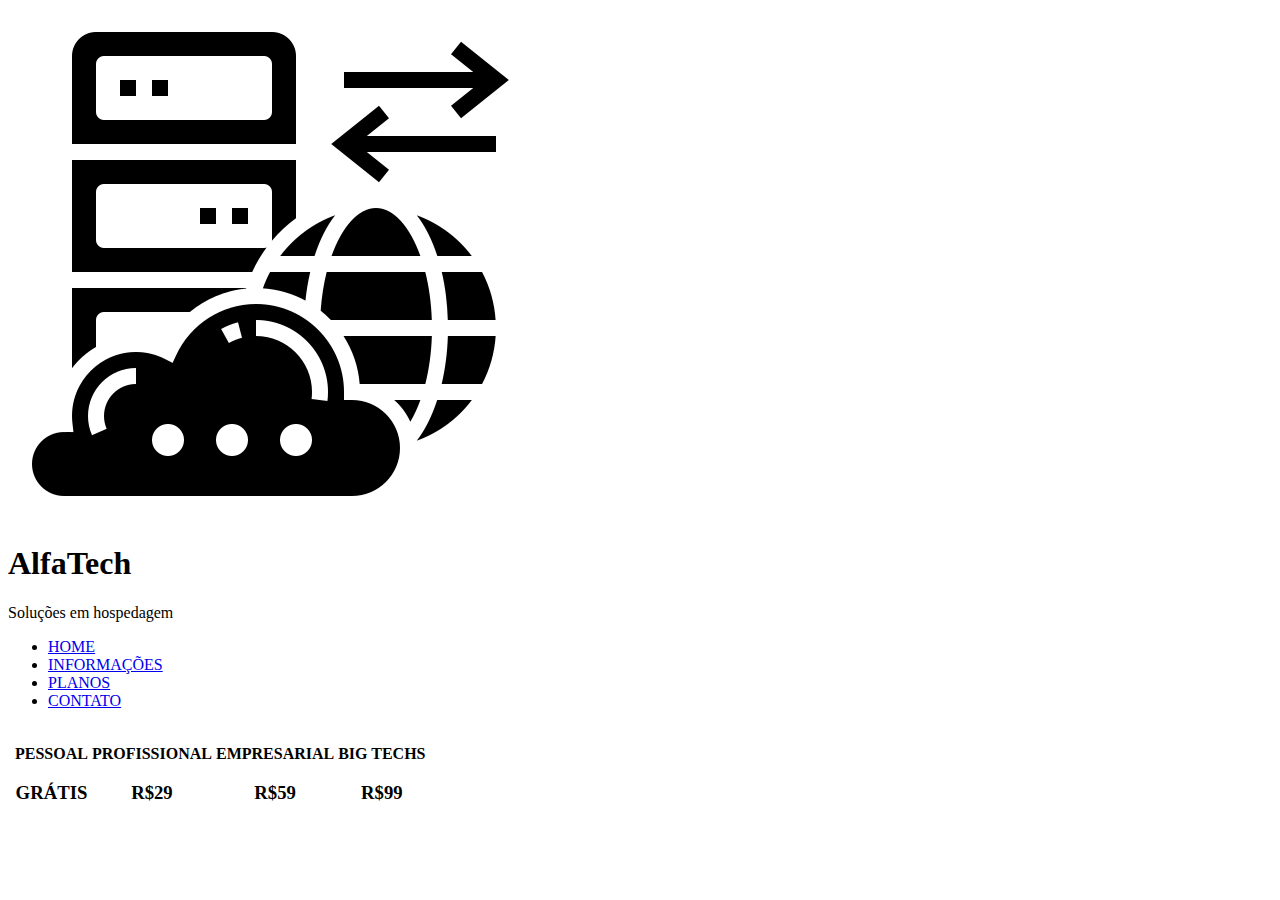
==== tabeladeprecos.html @ a5db287e "Iniciando o HTML da página tabela de preços" ====
<!DOCTYPE html>
<html lang="pt-br">

<head>
    <meta charset="UTF-8">
    <meta http-equiv="X-UA-Compatible" content="IE=edge">
    <meta name="viewport" content="width=device-width, initial-scale=1.0">
    <title>AlfaTech</title>
</head>

<body>
    <header>
        <div>
            <div>
                <img src="assets/img/logo-icone-escuro.png" alt="logo tipo">
                <h1>AlfaTech</h1>
                <p>Soluções em hospedagem</p>
            </div>

            <nav>
                <ul>
                    <li><a href="index.html">HOME</a></li>
                    <li><a href="index.html#info">INFORMAÇÕES</a></li>
                    <li><a href="index.html#planos">PLANOS</a></li>
                    <li><a href="index.html#contato">CONTATO</a></li>
                </ul>
            </nav>
        </div>
    </header>

    <main>
        <section>
            <table>
                <thead>
                    <tr>
                        <th> </th>
                        <th>
                            <p>PESSOAL</p>
                            <h3>GRÁTIS</h3>
                        </th>
                        <th>
                            <p>PROFISSIONAL</p>
                            <h3>R$29</h3>
                        </th>
                        <th>
                            <p>EMPRESARIAL</p>
                            <h3>R$59</h3>
                        </th>
                        <th>
                            <p>BIG TECHS</p>
                            <h3>R$99</h3>
                        </th>
                    </tr>
                </thead>
               <tbody>
                
               </tbody>
            </table>
        </section>
    </main>


    <footer>

    </footer>
</body>

</html>
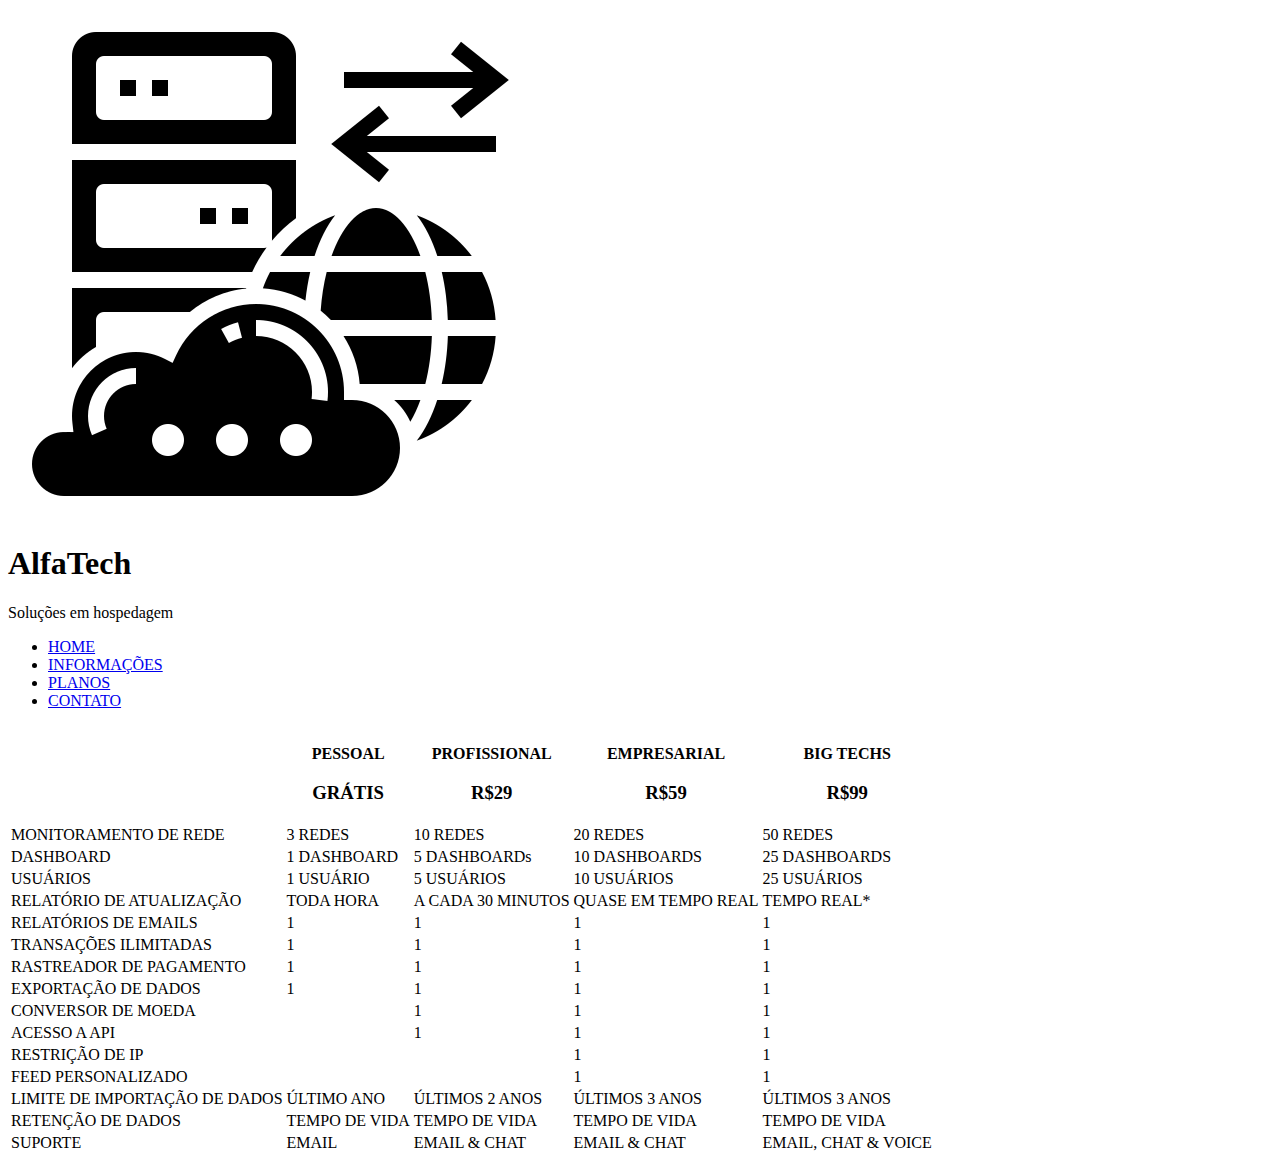
==== commit 4ba5c94f: "Inserindo tabela" ====
--- a/tabeladeprecos.html
+++ b/tabeladeprecos.html
@@ -52,9 +52,113 @@
                         </th>
                     </tr>
                 </thead>
-               <tbody>
-                
-               </tbody>
+                <tbody>
+                    <tr>
+                        <td>MONITORAMENTO DE REDE</td>
+                        <td>3 REDES</td>
+                        <td>10 REDES</td>
+                        <td>20 REDES</td>
+                        <td>50 REDES</td>
+                    </tr>
+                    <tr>
+                        <td>DASHBOARD</td>
+                        <td>1 DASHBOARD</td>
+                        <td>5 DASHBOARDs</td>
+                        <td>10 DASHBOARDS</td>
+                        <td>25 DASHBOARDS</td>
+                    </tr>
+                    <tr>
+                        <td>USUÁRIOS</td>
+                        <td>1 USUÁRIO</td>
+                        <td>5 USUÁRIOS</td>
+                        <td>10 USUÁRIOS</td>
+                        <td>25 USUÁRIOS</td>
+                    </tr>
+                    <tr>
+                        <td>RELATÓRIO DE ATUALIZAÇÃO</td>
+                        <td>TODA HORA</td>
+                        <td>A CADA 30 MINUTOS</td>
+                        <td>QUASE EM TEMPO REAL</td>
+                        <td>TEMPO REAL*</td>
+                    </tr>
+                    <tr>
+                        <td>RELATÓRIOS DE EMAILS</td>
+                        <td>1</td>
+                        <td>1</td>
+                        <td>1</td>
+                        <td>1</td>
+                    </tr>
+                    <tr>
+                        <td>TRANSAÇÕES ILIMITADAS</td>
+                        <td>1</td>
+                        <td>1</td>
+                        <td>1</td>
+                        <td>1</td>
+                    </tr>
+                    <tr>
+                        <td>RASTREADOR DE PAGAMENTO</td>
+                        <td>1</td>
+                        <td>1</td>
+                        <td>1</td>
+                        <td>1</td>
+                    </tr>
+                    <tr>
+                        <td>EXPORTAÇÃO DE DADOS</td>
+                        <td>1</td>
+                        <td>1</td>
+                        <td>1</td>
+                        <td>1</td>
+                    </tr>
+                    <tr>
+                        <td>CONVERSOR DE MOEDA</td>
+                        <td></td>
+                        <td>1</td>
+                        <td>1</td>
+                        <td>1</td>
+                    </tr>
+                    <tr>
+                        <td>ACESSO A API</td>
+                        <td></td>
+                        <td>1</td>
+                        <td>1</td>
+                        <td>1</td>
+                    </tr>
+                    <tr>
+                        <td>RESTRIÇÃO DE IP</td>
+                        <td></td>
+                        <td></td>
+                        <td>1</td>
+                        <td>1</td>
+                    </tr>
+                    <tr>
+                        <td>FEED PERSONALIZADO</td>
+                        <td></td>
+                        <td></td>
+                        <td>1</td>
+                        <td>1</td>
+                    </tr>
+                    <tr>
+                        <td>LIMITE DE IMPORTAÇÃO DE DADOS</td>
+                        <td>ÚLTIMO ANO</td>
+                        <td>ÚLTIMOS 2 ANOS</td>
+                        <td>ÚLTIMOS 3 ANOS</td>
+                        <td>ÚLTIMOS 3 ANOS</td>
+                    </tr>
+                    <tr>
+                        <td>RETENÇÃO DE DADOS</td>
+                        <td>TEMPO DE VIDA</td>
+                        <td>TEMPO DE VIDA</td>
+                        <td>TEMPO DE VIDA</td>
+                        <td>TEMPO DE VIDA</td>
+                    </tr>
+                    <tr>
+                        <td>SUPORTE</td>
+                        <td>EMAIL</td>
+                        <td>EMAIL & CHAT</td>
+                        <td>EMAIL & CHAT</td>
+                        <td>EMAIL, CHAT & VOICE</td>
+                    </tr>
+                </tbody>
             </table>
         </section>
     </main>
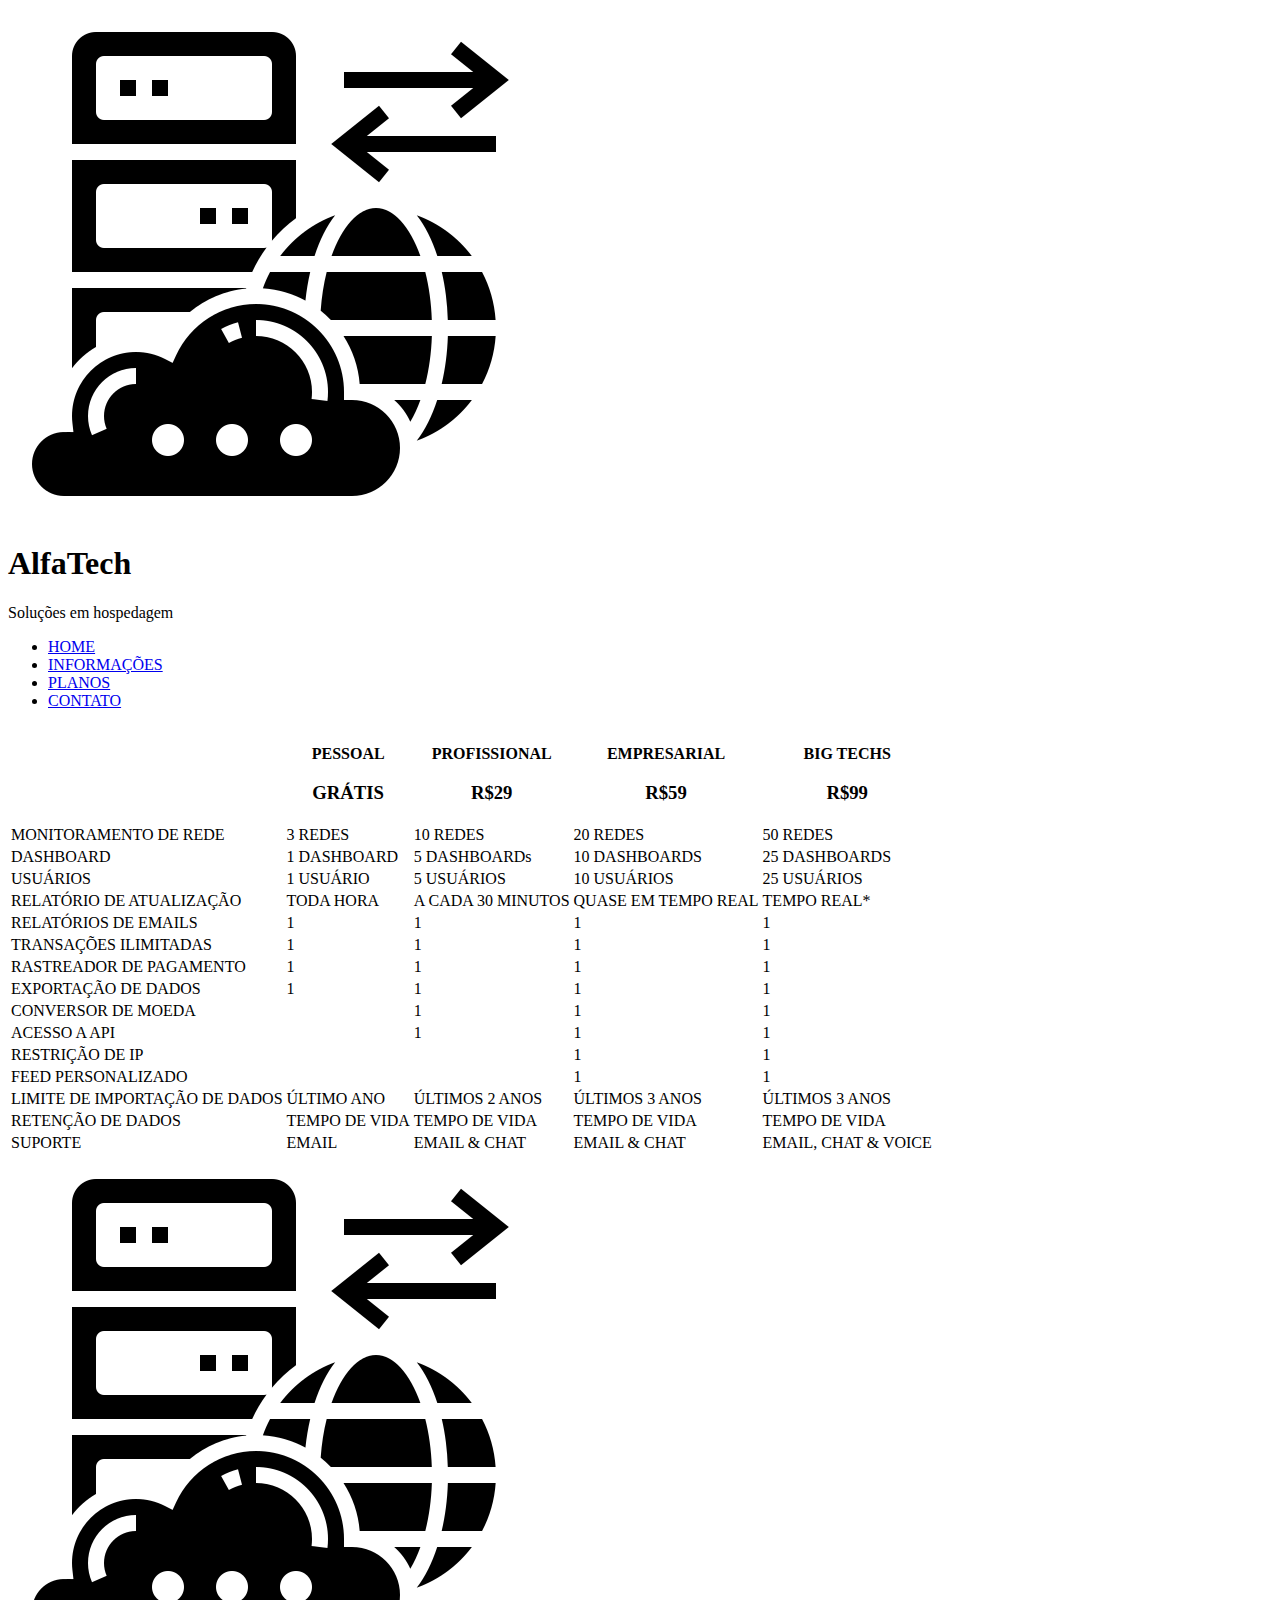
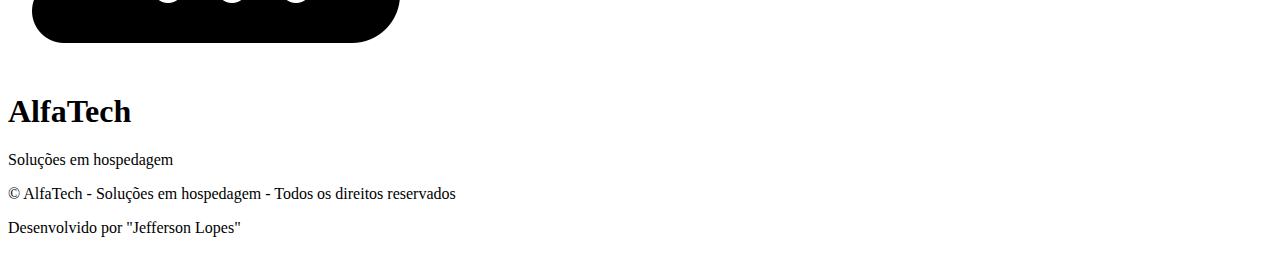
==== commit e6eb46e2: "Finalizando página preço html" ====
--- a/tabeladeprecos.html
+++ b/tabeladeprecos.html
@@ -163,10 +163,23 @@
         </section>
     </main>
 
+    <footer>
+        <div>
+            <div>
+                <img src="assets/img/logo-icone-escuro.png" alt="logo tipo">
+                <div>
+                    <h1>AlfaTech</h1>
+                    <p>Soluções em hospedagem</p>
+                </div>
+            </div>
+            <div>
+                <p>&copy; AlfaTech - Soluções em hospedagem - Todos os direitos reservados</p>
+            </div>
 
-    <footer>
-
+        </div>
+        <div>
+            <p>Desenvolvido por <span>"Jefferson Lopes"</span></p>
+        </div>
     </footer>
 </body>
-
 </html>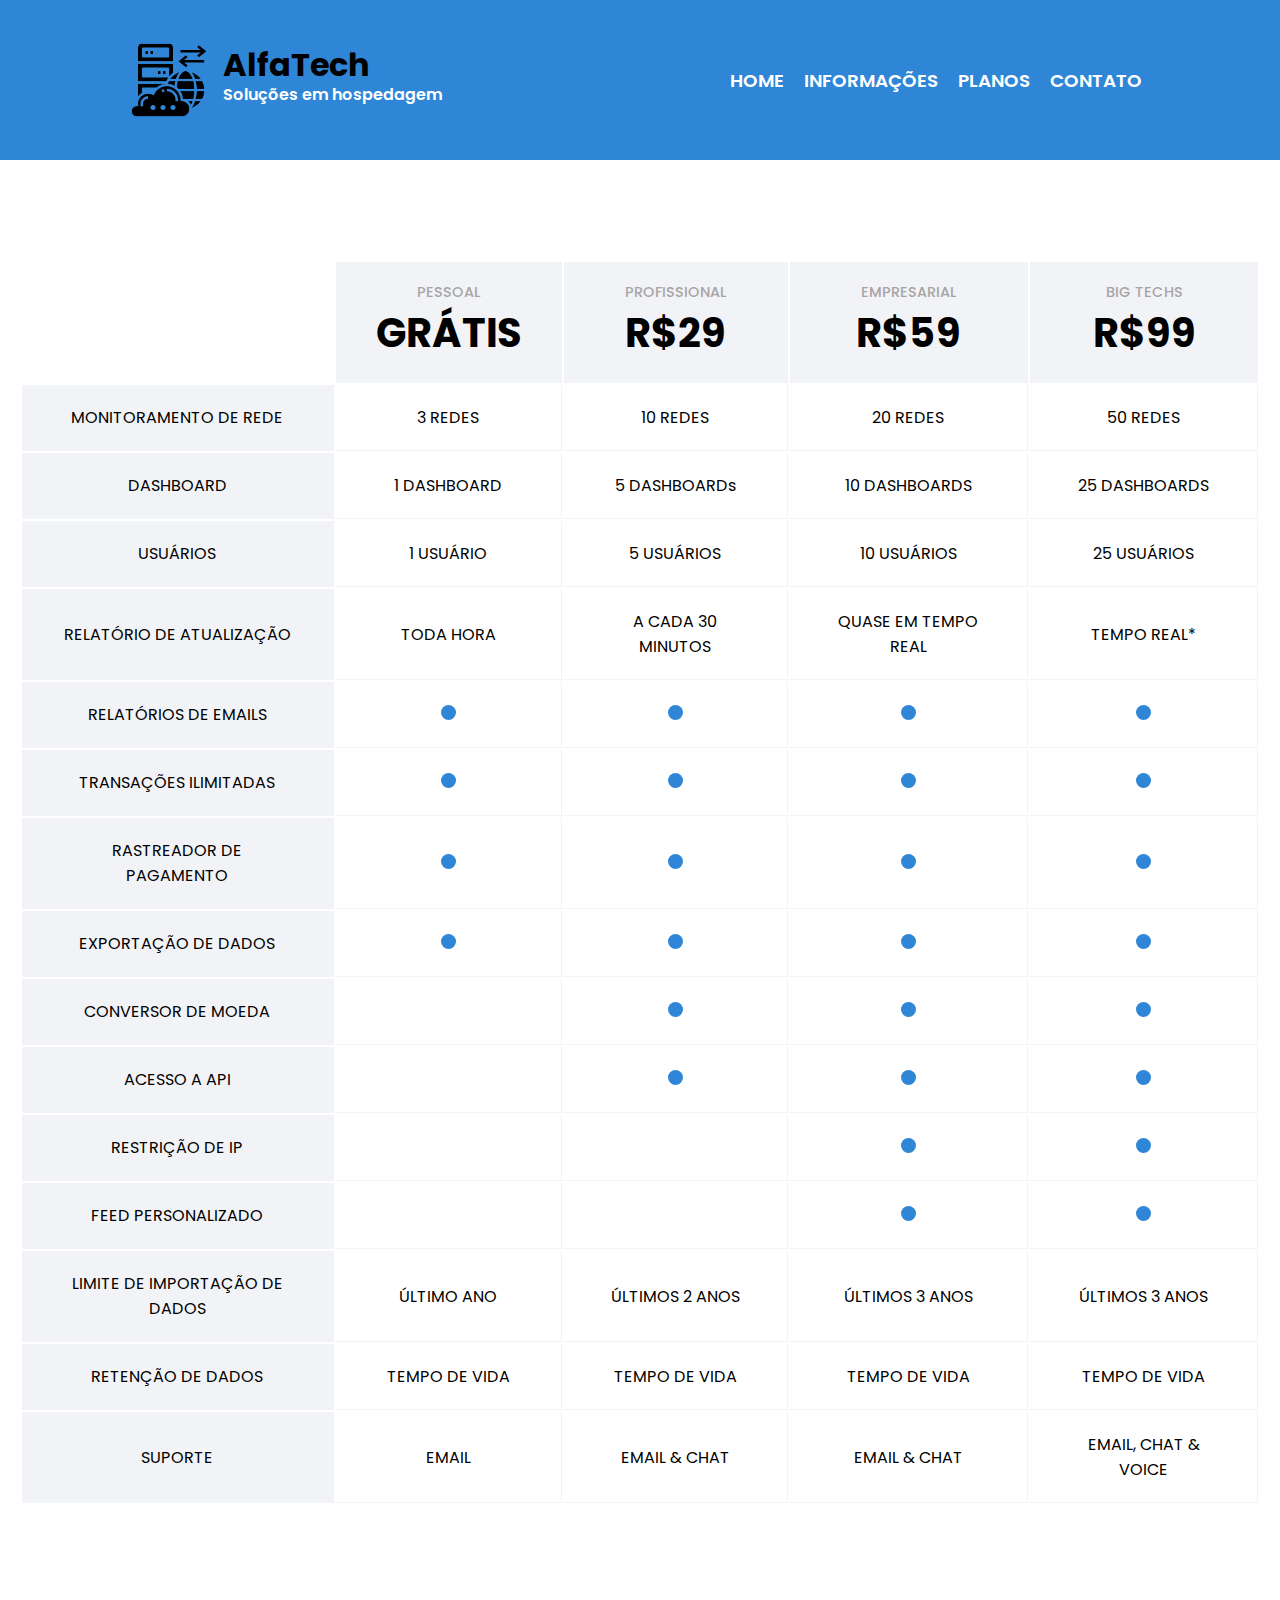
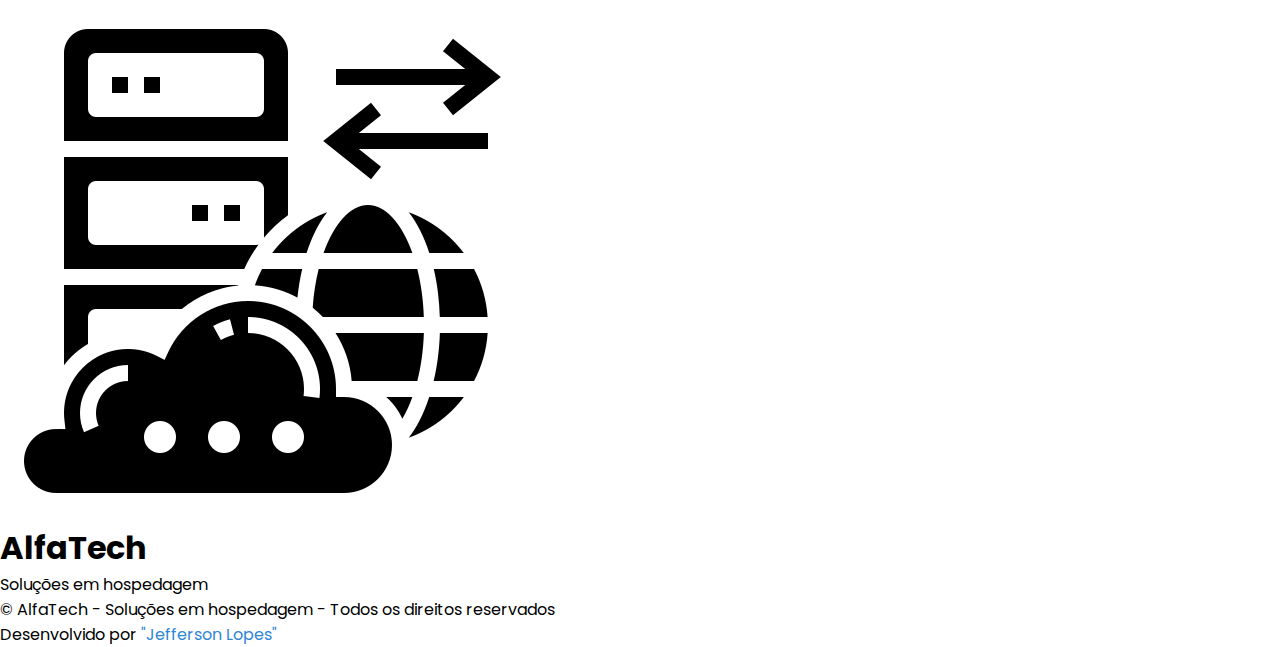
==== commit 96901a45: "Estilizando a página tabelaprecos" ====
--- a/tabeladeprecos.html
+++ b/tabeladeprecos.html
@@ -5,16 +5,25 @@
     <meta charset="UTF-8">
     <meta http-equiv="X-UA-Compatible" content="IE=edge">
     <meta name="viewport" content="width=device-width, initial-scale=1.0">
+
+    <link rel="preconnect" href="https://fonts.googleapis.com">
+    <link rel="preconnect" href="https://fonts.gstatic.com" crossorigin>
+    <link href="https://fonts.googleapis.com/css2?family=Poppins:wght@400;500;600;700;800;900&display=swap"
+        rel="stylesheet">
+
+    <link rel="stylesheet" href="assets/css/tabelapreco.css">
     <title>AlfaTech</title>
 </head>
 
 <body>
-    <header>
-        <div>
-            <div>
+    <header class="header-section">
+        <div class="section-container header-section-content">
+            <div class="header-section-logo">
                 <img src="assets/img/logo-icone-escuro.png" alt="logo tipo">
-                <h1>AlfaTech</h1>
-                <p>Soluções em hospedagem</p>
+                <div>
+                    <h1>AlfaTech</h1>
+                    <p>Soluções em hospedagem</p>
+                </div>
             </div>
 
             <nav>
@@ -29,10 +38,10 @@
     </header>
 
     <main>
-        <section>
+        <section class="table-container">
             <table>
                 <thead>
-                    <tr>
+                    <tr class="thead-block">
                         <th> </th>
                         <th>
                             <p>PESSOAL</p>
@@ -83,59 +92,60 @@
                     </tr>
                     <tr>
                         <td>RELATÓRIOS DE EMAILS</td>
-                        <td>1</td>
-                        <td>1</td>
-                        <td>1</td>
-                        <td>1</td>
+                        <td class="blue-marker"></td>
+                        <td class="blue-marker"></td>
+                        <td class="blue-marker"></td>
+                        <td class="blue-marker"></td>
+                       
                     </tr>
                     <tr>
                         <td>TRANSAÇÕES ILIMITADAS</td>
-                        <td>1</td>
-                        <td>1</td>
-                        <td>1</td>
-                        <td>1</td>
+                        <td class="blue-marker"></td>
+                        <td class="blue-marker"></td>
+                        <td class="blue-marker"></td>
+                        <td class="blue-marker"></td>
                     </tr>
                     <tr>
                         <td>RASTREADOR DE PAGAMENTO</td>
-                        <td>1</td>
-                        <td>1</td>
-                        <td>1</td>
-                        <td>1</td>
+                        <td class="blue-marker"></td>
+                        <td class="blue-marker"></td>
+                        <td class="blue-marker"></td>
+                        <td class="blue-marker"></td>
                     </tr>
                     <tr>
                         <td>EXPORTAÇÃO DE DADOS</td>
-                        <td>1</td>
-                        <td>1</td>
-                        <td>1</td>
-                        <td>1</td>
+                        <td class="blue-marker"></td>
+                        <td class="blue-marker"></td>
+                        <td class="blue-marker"></td>
+                        <td class="blue-marker"></td>
                     </tr>
                     <tr>
                         <td>CONVERSOR DE MOEDA</td>
                         <td></td>
-                        <td>1</td>
-                        <td>1</td>
-                        <td>1</td>
+                        <td class="blue-marker"></td>
+                        <td class="blue-marker"></td>
+                        <td class="blue-marker"></td>
                     </tr>
                     <tr>
                         <td>ACESSO A API</td>
                         <td></td>
-                        <td>1</td>
-                        <td>1</td>
-                        <td>1</td>
+                        <td class="blue-marker"></td>
+                        <td class="blue-marker"></td>
+                        <td class="blue-marker"></td>
                     </tr>
                     <tr>
                         <td>RESTRIÇÃO DE IP</td>
                         <td></td>
                         <td></td>
-                        <td>1</td>
-                        <td>1</td>
+                        <td class="blue-marker"></td>
+                        <td class="blue-marker"></td>
                     </tr>
                     <tr>
                         <td>FEED PERSONALIZADO</td>
                         <td></td>
                         <td></td>
-                        <td>1</td>
-                        <td>1</td>
+                        <td class="blue-marker"></td>
+                        <td class="blue-marker"></td>
                     </tr>
                     <tr>
                         <td>LIMITE DE IMPORTAÇÃO DE DADOS</td>
@@ -182,4 +192,5 @@
         </div>
     </footer>
 </body>
+
 </html>--- a/assets/css/tabelapreco.css
+++ b/assets/css/tabelapreco.css
@@ -0,0 +1,120 @@
+* {
+    margin: 0;
+    padding: 0;
+    box-sizing: border-box;
+    font-family: 'Poppins', sans-serif;
+}
+
+
+.section-container {
+    width: 100%;
+    max-width: 1024px;
+    margin: 0 auto;
+}
+
+.header-section {
+    background-color: #2f86d6;
+}
+
+span {
+    color: #2f86d6;
+}
+
+/* === topo menu === */
+
+.header-section-content {
+    display: flex;
+    justify-content: space-between;
+    align-items: center;
+    padding: 40px 0;
+}
+
+.header-section-logo {
+    display: flex;
+    align-items: center;
+    line-height: 30px;
+}
+
+.header-section-logo img {
+    margin-right: 15px;
+    width: 80px;
+}
+
+.header-section-logo p {
+    color: #ffffff;
+    font-weight: 600;
+}
+
+.header-section-content nav ul {
+    display: flex;
+    list-style: none;
+}
+
+.header-section-content nav ul li a:hover {
+    color: #233032;
+    transition: .4s;
+}
+
+.header-section-content nav ul li a {
+    font-size: 1.15em;
+    padding: 10px;
+    font-weight: 600;
+    text-decoration: none;
+    color: #ffffff;
+}
+
+/* === tabela === */
+
+.table-container {
+    width: 100%;
+    padding: 100px 20px;
+    display: flex;
+    justify-content: center;
+    align-items: center;
+}
+
+.table-container table th:first-of-type {
+    visibility: hidden;
+}
+
+.table-container table th {
+    background-color: #f1f3f7;
+    padding: 20px 40px;
+}
+
+.table-container table th:hover {
+    background-color: #2f86d6;
+    color: #fff;
+    cursor: pointer;
+}
+
+.table-container table td {
+    text-align: center;
+    padding: 20px 40px;
+    border-bottom: 1px solid #f1f3f7;
+    border-right: 1px solid #f1f3f7;
+}
+
+.thead-block h3 {
+    font-size: 2.5em;
+}
+
+.thead-block p {
+    color: #a8a4a4;
+    font-weight: 500;
+    font-size: 0.9em;
+}
+
+.table-container td:first-child {
+    background-color: #f1f3f7;
+}
+
+.blue-marker::before{
+    content: "";
+    display: inline-block;
+    width: 15px;
+    height: 15px;
+    background-color: #2f86d6;
+    border-radius: 100%;
+}
+
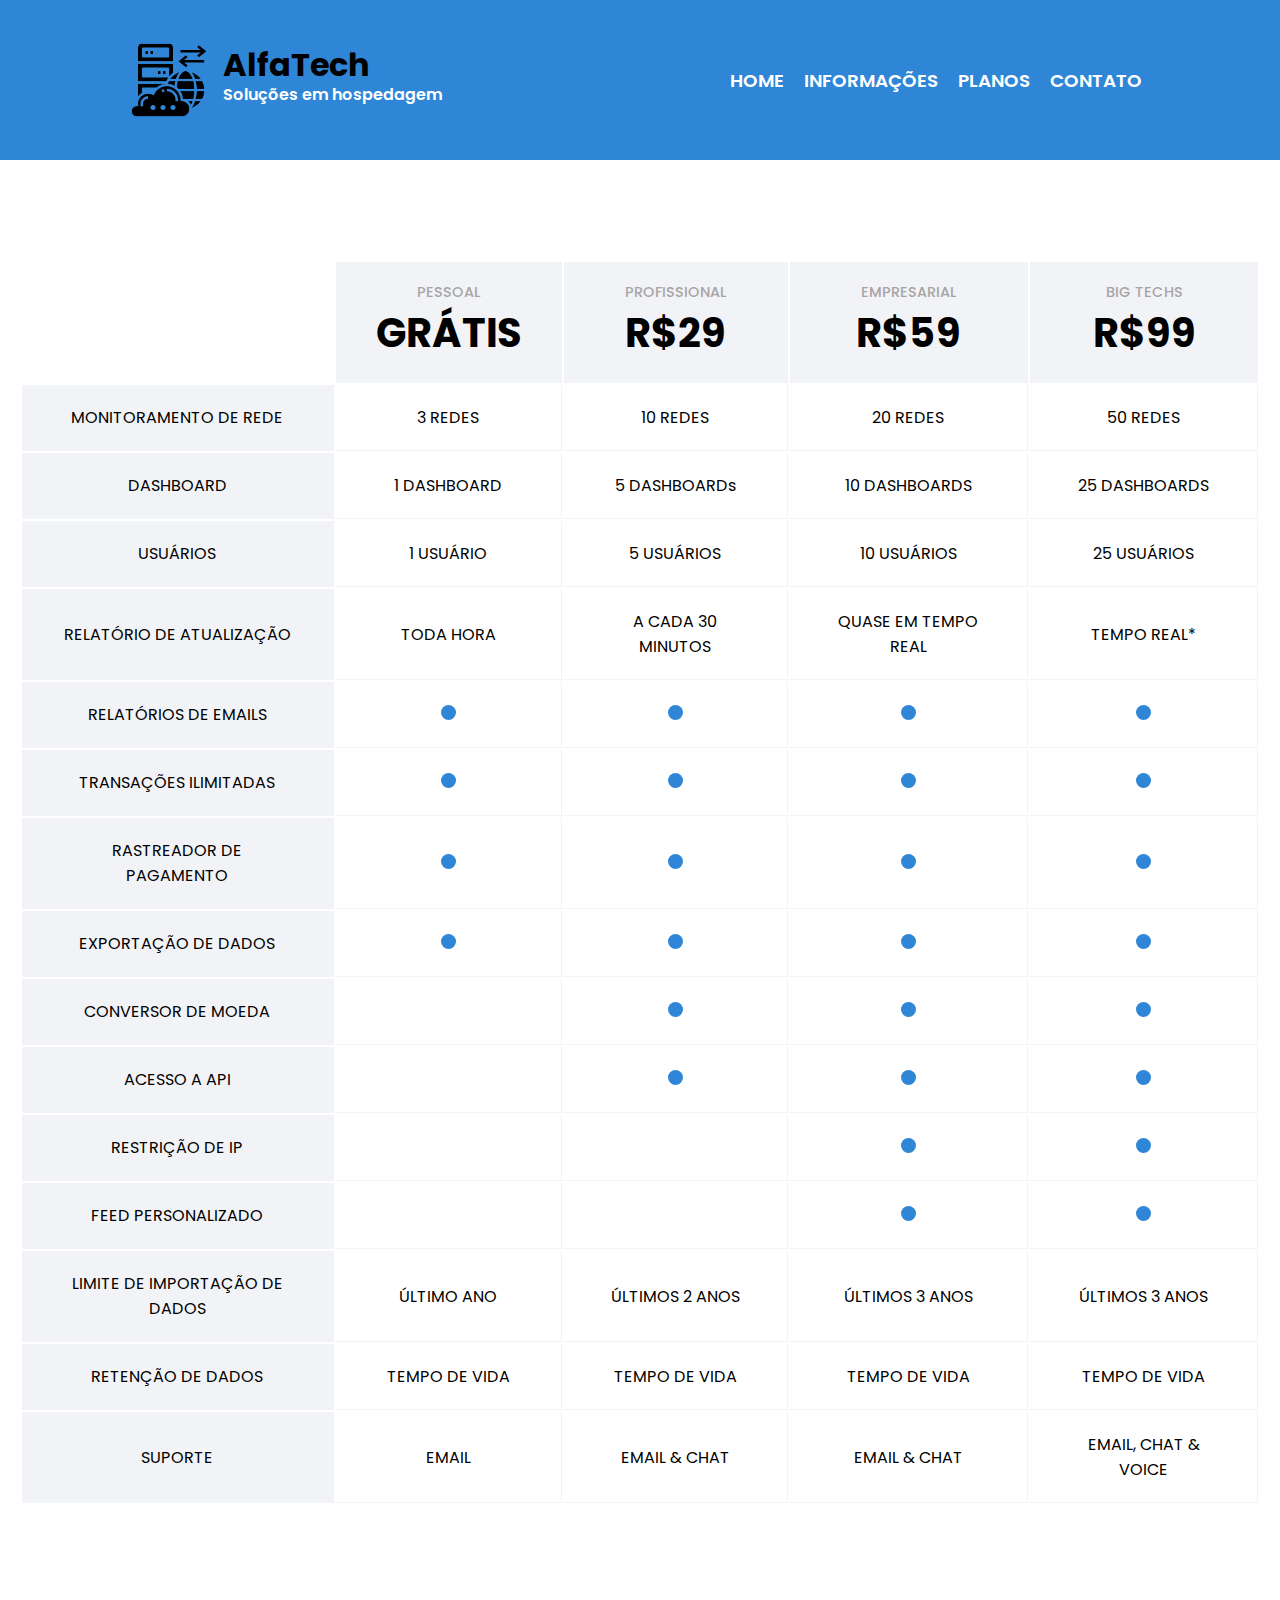
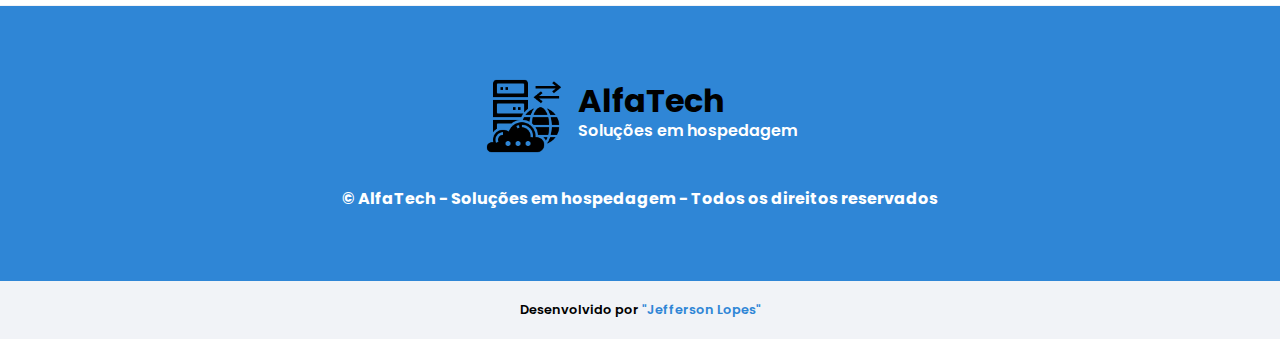
==== commit 48ce4b1f: "finalizando estido da tabeladeprecos" ====
--- a/tabeladeprecos.html
+++ b/tabeladeprecos.html
@@ -174,20 +174,20 @@
     </main>
 
     <footer>
-        <div>
-            <div>
+        <div class="footer-content">
+            <div class="footer-logo">
                 <img src="assets/img/logo-icone-escuro.png" alt="logo tipo">
                 <div>
                     <h1>AlfaTech</h1>
                     <p>Soluções em hospedagem</p>
                 </div>
             </div>
-            <div>
+            <div class="footer-solutions">
                 <p>&copy; AlfaTech - Soluções em hospedagem - Todos os direitos reservados</p>
             </div>
 
         </div>
-        <div>
+        <div class="front">
             <p>Desenvolvido por <span>"Jefferson Lopes"</span></p>
         </div>
     </footer>
--- a/assets/css/tabelapreco.css
+++ b/assets/css/tabelapreco.css
@@ -22,25 +22,25 @@
 
 /* === topo menu === */
 
-.header-section-content {
+.header-section-content{
     display: flex;
     justify-content: space-between;
     align-items: center;
     padding: 40px 0;
 }
 
-.header-section-logo {
+.header-section-logo, .footer-logo{
     display: flex;
     align-items: center;
     line-height: 30px;
 }
 
-.header-section-logo img {
+.header-section-logo img, .footer-logo img {
     margin-right: 15px;
     width: 80px;
 }
 
-.header-section-logo p {
+.header-section-logo p, .footer-logo p{
     color: #ffffff;
     font-weight: 600;
 }
@@ -118,3 +118,34 @@
     border-radius: 100%;
 }
 
+.footer-content{
+    padding: 70px;
+    display: flex;
+    flex-direction: column;
+    justify-content: center;
+    align-items: center;
+    background-color: #2f86d6;
+    border-top: 1px solid #f1f3f7;
+}
+
+.footer-logo{
+    display: flex;
+    align-items: center;
+    justify-content: center;
+}
+
+.footer-solutions{
+    color: #ffffff;
+    margin-top: 30px;
+    font-weight: bold;
+    font-size: 1em;
+}
+
+.front{
+    width: 100%;
+    font-size: .8em;
+    font-weight: 600;
+    text-align: center;
+    padding: 20px 0px;
+    background-color: #f1f3f7;
+}